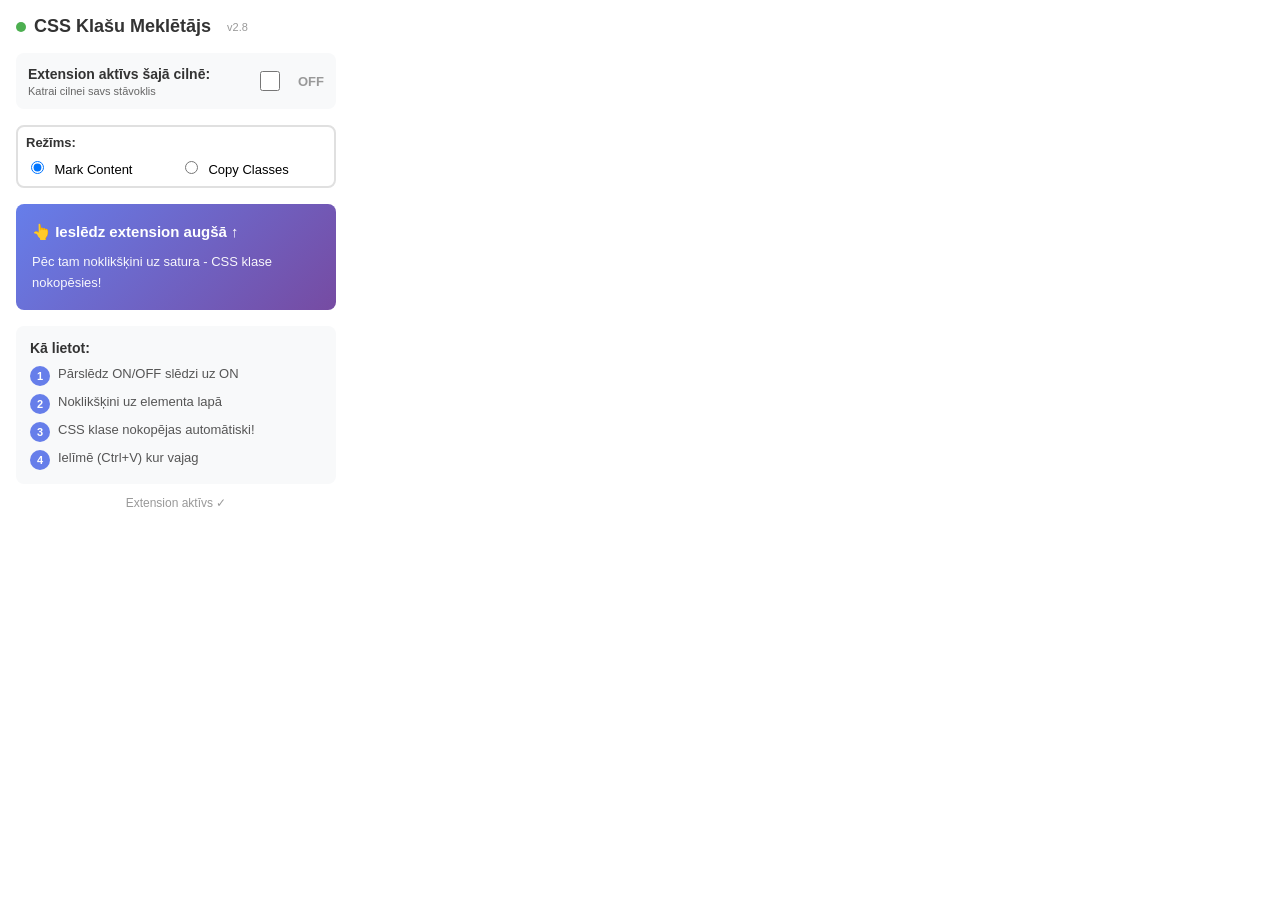
==== extension/popup.html @ 459debc2 "extension working version v2.8" ====
<!DOCTYPE html>
<html lang="lv">
<head>
    <meta charset="UTF-8">
    <style>
        body {
            width: 320px;
            padding: 16px;
            font-family: -apple-system, BlinkMacSystemFont, 'Segoe UI', Roboto, sans-serif;
            margin: 0;
        }

        h1 {
            font-size: 18px;
            margin: 0 0 16px 0;
            color: #333;
            display: flex;
            align-items: center;
            gap: 8px;
        }

        .status {
            display: inline-block;
            width: 10px;
            height: 10px;
            border-radius: 50%;
            background: #4CAF50;
            animation: pulse 2s infinite;
        }

        @keyframes pulse {
            0%, 100% { opacity: 1; }
            50% { opacity: 0.5; }
        }

        .info-box {
            background: linear-gradient(135deg, #667eea 0%, #764ba2 100%);
            color: white;
            padding: 16px;
            border-radius: 8px;
            margin-bottom: 16px;
            line-height: 1.6;
        }

        .info-box strong {
            font-size: 15px;
            display: block;
            margin-bottom: 8px;
        }

        .info-box p {
            margin: 0;
            font-size: 13px;
            opacity: 0.95;
        }

        .steps {
            background: #f8f9fa;
            padding: 14px;
            border-radius: 8px;
            margin-bottom: 12px;
        }

        .steps h3 {
            margin: 0 0 10px 0;
            font-size: 14px;
            color: #333;
        }

        .step {
            display: flex;
            align-items: start;
            margin-bottom: 8px;
            font-size: 13px;
            color: #555;
        }

        .step:last-child {
            margin-bottom: 0;
        }

        .step-num {
            background: #667eea;
            color: white;
            width: 20px;
            height: 20px;
            border-radius: 50%;
            display: flex;
            align-items: center;
            justify-content: center;
            font-size: 11px;
            font-weight: 600;
            margin-right: 8px;
            flex-shrink: 0;
        }

        .warning {
            background: #fff3cd;
            color: #856404;
            padding: 12px;
            border-radius: 6px;
            border-left: 4px solid #ffc107;
            font-size: 13px;
            margin-top: 12px;
        }

        .footer {
            text-align: center;
            margin-top: 16px;
            font-size: 12px;
            color: #999;
        }
    </style>
</head>
<body>
    <h1>
        <span class="status"></span>
        CSS Klašu Meklētājs
        <span style="font-size: 11px; color: #999; font-weight: normal; margin-left: 8px;">v2.8</span>
    </h1>

    <div style="display: flex; align-items: center; justify-content: space-between; background: #f8f9fa; padding: 12px; border-radius: 8px; margin-bottom: 16px;">
        <div>
            <span style="font-weight: 600; font-size: 14px; color: #333;">Extension aktīvs šajā cilnē:</span>
            <div style="font-size: 11px; color: #666; margin-top: 2px;">Katrai cilnei savs stāvoklis</div>
        </div>
        <label style="display: flex; align-items: center; cursor: pointer;">
            <input type="checkbox" id="extensionToggle" style="width: 40px; height: 20px; margin: 0;">
            <span id="toggleLabel" style="margin-left: 8px; font-size: 13px; color: #999; font-weight: 600;">OFF</span>
        </label>
    </div>

    <div id="disableLinksToggle" style="display: none; background: #fff3cd; padding: 12px; border-radius: 8px; margin-bottom: 16px; border-left: 4px solid #ff9800;">
        <label style="display: flex; align-items: center; cursor: pointer; justify-content: space-between;">
            <div>
                <span style="font-weight: 600; font-size: 14px; color: #856404;">🔗 Disable Links (preventDefault)</span>
                <div style="font-size: 11px; color: #856404; margin-top: 2px;">Izslēdz, lai pārslēgtu tabus/linkus</div>
            </div>
            <input type="checkbox" id="disableLinksCheckbox" checked style="width: 40px; height: 20px; margin: 0;">
        </label>
    </div>

    <div style="background: #fff; border: 2px solid #e0e0e0; border-radius: 8px; padding: 8px; margin-bottom: 16px;">
        <div style="font-weight: 600; font-size: 13px; color: #333; margin-bottom: 8px;">Režīms:</div>
        <div style="display: flex; gap: 8px;">
            <label style="flex: 1; cursor: pointer;">
                <input type="radio" name="mode" value="content" id="modeContent" checked style="margin-right: 6px;">
                <span style="font-size: 13px;">Mark Content</span>
            </label>
            <label style="flex: 1; cursor: pointer;">
                <input type="radio" name="mode" value="copy" id="modeClasses" style="margin-right: 6px;">
                <span style="font-size: 13px;">Copy Classes</span>
            </label>
        </div>
    </div>

    <div class="info-box" id="infoCopy">
        <strong>👆 Ieslēdz extension augšā ↑</strong>
        <p>Pēc tam noklikšķini uz satura - CSS klase nokopēsies!</p>
    </div>

    <div class="info-box" id="infoContent" style="display: none; background: linear-gradient(135deg, #4CAF50 0%, #45a049 100%);">
        <strong>🎯 Mark Content režīms</strong>
        <p>Atzīmē produkta saturu → Dabū ignore list chatbotam!</p>
    </div>

    <div class="steps" id="stepsCopy">
        <h3>Kā lietot:</h3>
        <div class="step">
            <span class="step-num">1</span>
            <span>Pārslēdz ON/OFF slēdzi uz ON</span>
        </div>
        <div class="step">
            <span class="step-num">2</span>
            <span>Noklikšķini uz elementa lapā</span>
        </div>
        <div class="step">
            <span class="step-num">3</span>
            <span>CSS klase nokopējas automātiski!</span>
        </div>
        <div class="step">
            <span class="step-num">4</span>
            <span>Ielīmē (Ctrl+V) kur vajag</span>
        </div>
    </div>

    <div class="steps" id="stepsContent" style="display: none;">
        <h3>Kā lietot:</h3>
        <div class="step">
            <span class="step-num">1</span>
            <span>Ieslēdz extension (ON)</span>
        </div>
        <div class="step">
            <span class="step-num">2</span>
            <span>Klikšķis = Mark zaļš ✓</span>
        </div>
        <div class="step">
            <span class="step-num">3</span>
            <span>Shift+Klikšķis = Noņemt ✗</span>
        </div>
        <div class="step">
            <span class="step-num">4</span>
            <span>Ignore list atjaunojas automātiski!</span>
        </div>
    </div>

    <div id="contentModePanel" style="display: none; margin-bottom: 16px;">
        <div style="display: flex; gap: 8px; margin-bottom: 8px;">
            <button id="clearMarked" style="width: 100%; padding: 12px; background: #f44336; color: white; border: none; border-radius: 6px; font-weight: 600; cursor: pointer;">
                🗑️ Clear All Marked
            </button>
        </div>
        <div id="ignoreListPanel" style="display: none;">
            <div style="display: flex; justify-content: space-between; align-items: center; margin-bottom: 8px;">
                <h3 style="margin: 0; font-size: 14px; color: #333;">Ignore List (chatbot ignorē):</h3>
                <button id="copyIgnoreList" style="padding: 4px 12px; background: #667eea; color: white; border: none; border-radius: 4px; font-size: 12px; cursor: pointer; font-weight: 600;">Kopēt</button>
            </div>
            <textarea id="ignoreList" readonly style="width: 100%; height: 200px; padding: 10px; border: 2px solid #4CAF50; border-radius: 6px; font-family: 'Courier New', monospace; font-size: 12px; resize: vertical; background: #f1f8f4; color: #333;" placeholder="Ignore list parādīsies šeit..."></textarea>
            <div style="font-size: 11px; color: #666; margin-top: 4px;">
                <span id="ignoreCount">0</span> klases, ko chatbot ignorēs
            </div>
        </div>
    </div>

    <div id="warningBox" class="warning" style="display: none;">
        ⚠️ Extension nav aktivizēts.<br>
        <strong>Atjauno lapu (F5)</strong> un mēģini vēlreiz!
    </div>

    <div id="copyModePanel" style="margin-top: 16px; display: none;">
        <div style="display: flex; justify-content: space-between; align-items: center; margin-bottom: 8px;">
            <h3 style="margin: 0; font-size: 14px; color: #333;">Nokopētās klases:</h3>
            <button id="clearHistory" style="padding: 4px 12px; background: #f44336; color: white; border: none; border-radius: 4px; font-size: 12px; cursor: pointer; font-weight: 600;">Notīrīt</button>
        </div>
        <textarea id="classHistory" readonly style="width: 100%; height: 150px; padding: 10px; border: 2px solid #e0e0e0; border-radius: 6px; font-family: 'Courier New', monospace; font-size: 12px; resize: vertical; background: #f8f9fa; color: #333;" placeholder="Nokopētās klases parādīsies šeit..."></textarea>
    </div>

    <div class="footer" style="margin-top: 12px;">
        Extension aktīvs ✓
    </div>

    <script src="popup.js"></script>
</body>
</html>
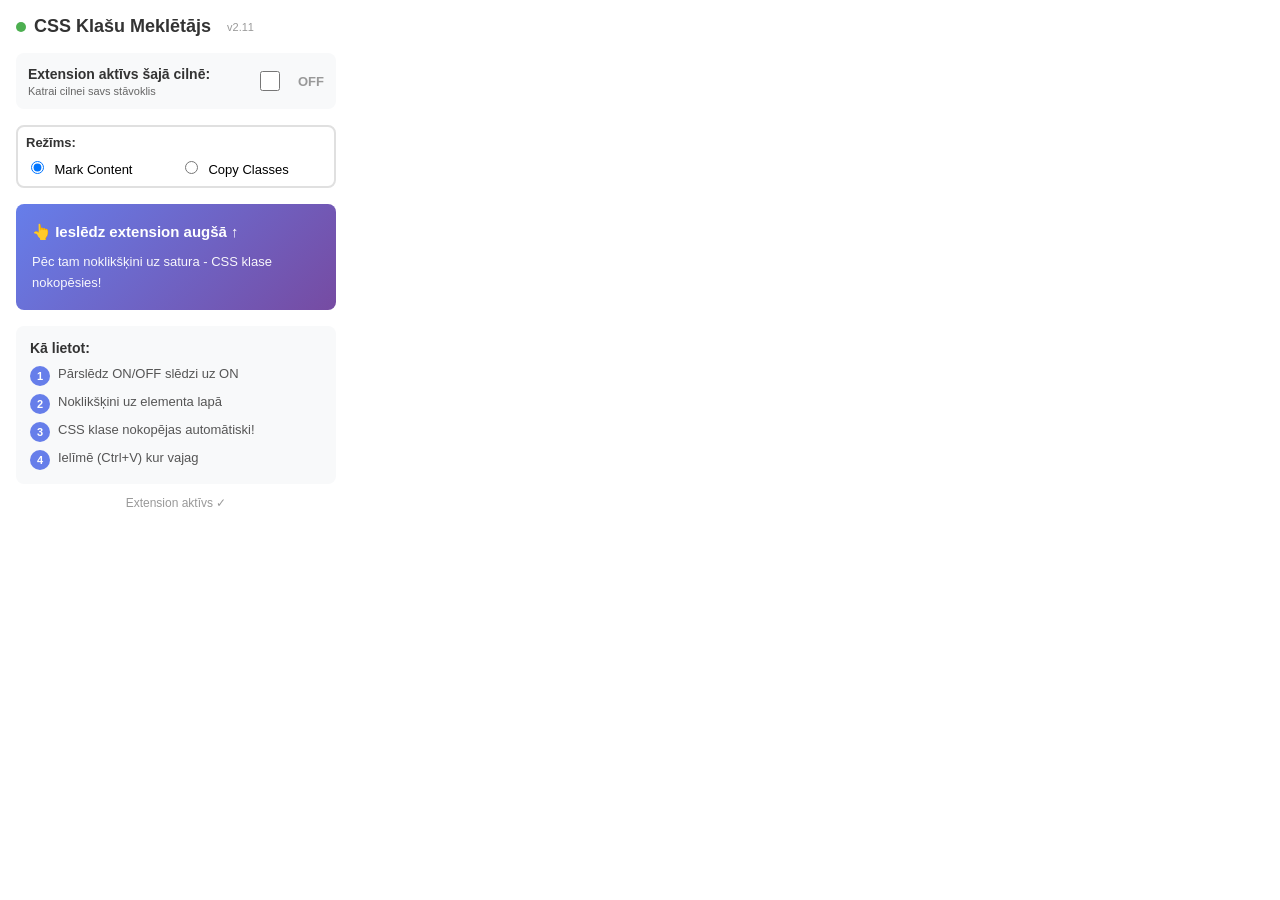
==== commit 9b477b8a: "v2.11 - CMD atbalsts" ====
--- a/extension/popup.html
+++ b/extension/popup.html
@@ -116,7 +116,7 @@
     <h1>
         <span class="status"></span>
         CSS Klašu Meklētājs
-        <span style="font-size: 11px; color: #999; font-weight: normal; margin-left: 8px;">v2.8</span>
+        <span style="font-size: 11px; color: #999; font-weight: normal; margin-left: 8px;">v2.11</span>
     </h1>
 
     <div style="display: flex; align-items: center; justify-content: space-between; background: #f8f9fa; padding: 12px; border-radius: 8px; margin-bottom: 16px;">
@@ -161,7 +161,7 @@
 
     <div class="info-box" id="infoContent" style="display: none; background: linear-gradient(135deg, #4CAF50 0%, #45a049 100%);">
         <strong>🎯 Mark Content režīms</strong>
-        <p>Atzīmē produkta saturu → Dabū ignore list chatbotam!</p>
+        <p>Click = zaļš (content) | CMD+Click = sarkans (ignore)</p>
     </div>
 
     <div class="steps" id="stepsCopy">
@@ -188,15 +188,15 @@
         <h3>Kā lietot:</h3>
         <div class="step">
             <span class="step-num">1</span>
-            <span>Ieslēdz extension (ON)</span>
+            <span>Click = Content (zaļš) ✓</span>
         </div>
         <div class="step">
             <span class="step-num">2</span>
-            <span>Klikšķis = Mark zaļš ✓</span>
+            <span>CMD+Click = Ignore (sarkans) 🚫</span>
         </div>
         <div class="step">
             <span class="step-num">3</span>
-            <span>Shift+Klikšķis = Noņemt ✗</span>
+            <span>Shift+Click = Noņemt content ✗</span>
         </div>
         <div class="step">
             <span class="step-num">4</span>
